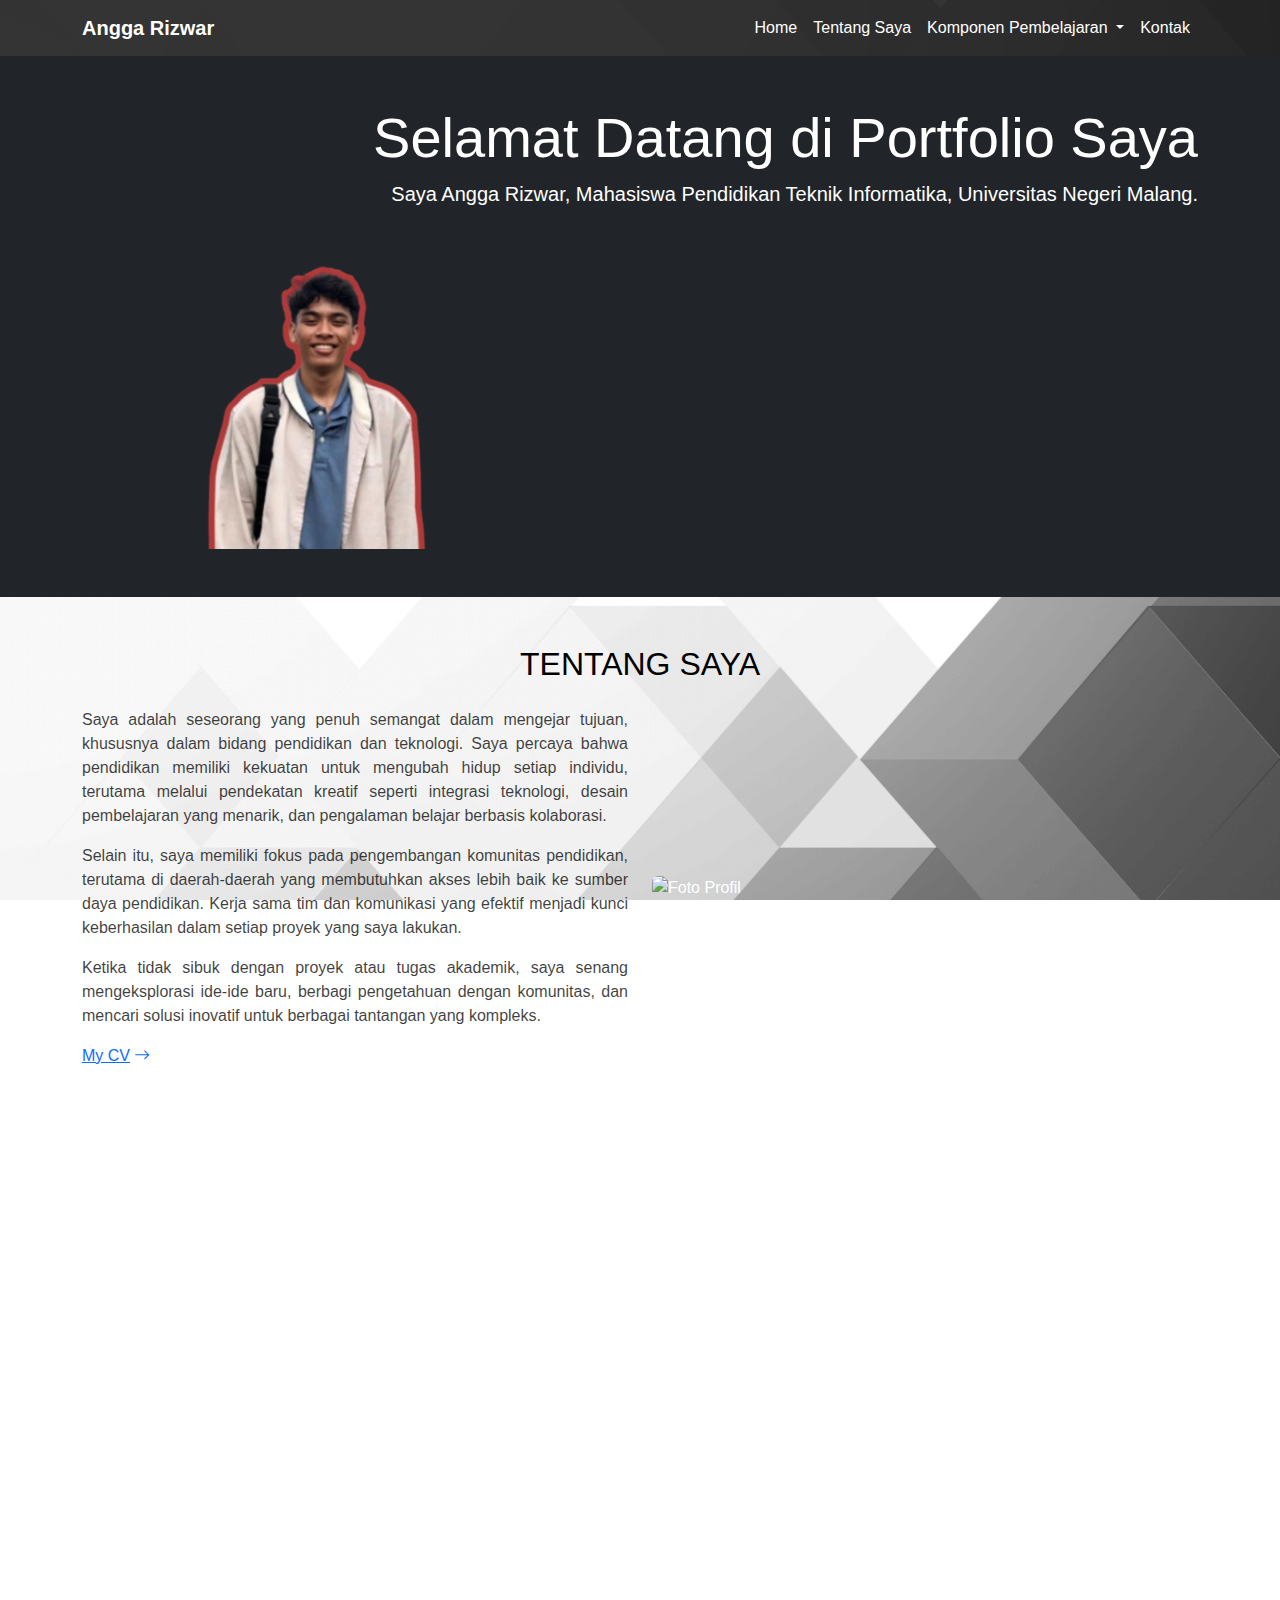
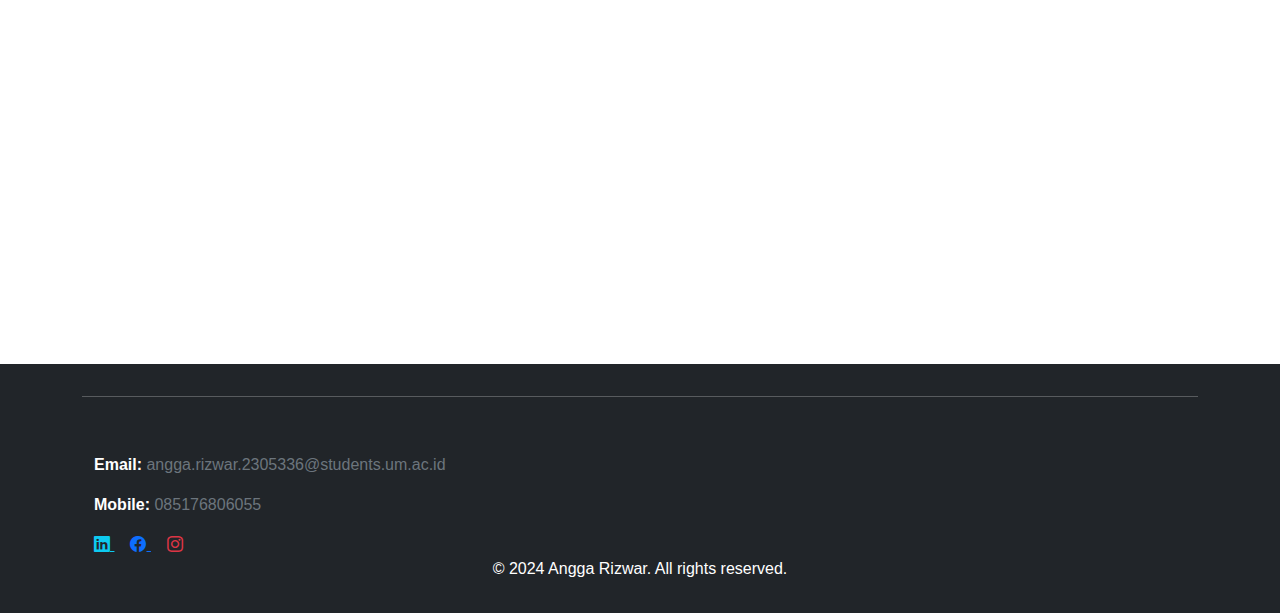
==== index.html @ 093e8f8d "first commit" ====
<!DOCTYPE html>
<html lang="id">
<head>
    <meta charset="UTF-8" />
    <meta name="viewport" content="width=device-width, initial-scale=1.0" />
    <title>Portfolio Angga Rizwar</title>
    <!-- Bootstrap CSS -->
    <link href="https://cdn.jsdelivr.net/npm/bootstrap@5.3.0-alpha3/dist/css/bootstrap.min.css" rel="stylesheet" />
    <link href="https://cdn.jsdelivr.net/npm/bootstrap-icons/font/bootstrap-icons.css" rel="stylesheet">
    <style>
        body {
            font-family: Arial, sans-serif;
            background-image: url('asset/background.png'); /* Ganti dengan URL gambar latar belakang yang diinginkan */
            background-size: cover;
            background-attachment: fixed;
            color: #ffffff;
            scroll-behavior: smooth; /* Animasi geser */
        }
        .header-section {
            background-color: #1e1e1e; /* Tidak transparan */
            text-align: center;
            padding: 20px 0;
            border-radius: 0; /* Tidak rounded */
        }
        .navbar {
            background-color: rgba(30, 30, 30, 0.9);
        }
        .navbar-brand {
            font-weight: bold;
        }
        .navbar-nav .nav-link {
            color: #ffffff;
        }
        .navbar-nav .nav-link:hover {
            color: #d9534f; /* Warna saat hover */
        }
        .tool-card {
            border: 1px solid #444;
            border-radius: 8px;
            text-align: center;
            padding: 20px;
            background-color: #1e1e1e; /* Tidak transparan */
            transition: transform 0.3s, box-shadow 0.3s;
        }
        .tool-card:hover {
            transform: translateY(-10px);
            box-shadow: 0px 4px 10px rgba(255, 255, 255, 0.2);
        }
        .btn-pdf {
            background-color: #d9534f;
            color: white;
            text-decoration: none;
            padding: 10px 20px;
            border-radius: 5px;
            font-weight: bold;
        }
        .btn-pdf:hover {
            background-color: #c9302c;
        }
        /* Dropdown Styles */
        .dropdown:hover .dropdown-menu {
            display: block;
        }
        .dropdown-menu {
            display: none;
            background-color: rgba(255, 255, 255, 0.9);
        }
        .dropdown-item:hover {
            background-color: #d9534f; /* Warna saat hover pada dropdown */
            color: #ffffff;
        }
        .p {
            text-align: justify;
        }
        /* Efek Transisi */
        .fade-in {
            opacity: 0;
            transform: translateY(30px); /* Naik lebih tinggi */
            transition: opacity 0.5s ease, transform 0.5s ease;
        }
        .fade-in.show {
            opacity: 1;
            transform: translateY(0);
        }
    </style>
</head>
<body>
    <!-- Navbar -->
    <nav class="navbar navbar-expand-lg navbar-dark">
        <div class="container">
            <a class="navbar-brand" href="#">Angga Rizwar</a>
            <button class="navbar-toggler" type="button" data-bs-toggle="collapse" data-bs-target="#navbarNav" aria-controls="navbarNav" aria-expanded="false" aria-label="Toggle navigation">
                <span class="navbar-toggler-icon"></span>
            </button>
            <div class="collapse navbar-collapse" id="navbarNav">
                <ul class="navbar-nav ms-auto">
                    <li class="nav-item"><a class="nav-link active" href="#landing">Home</a></li>
                    <li class="nav-item"><a class="nav-link" href="#about">Tentang Saya</a></li>
                    <li class="nav-item dropdown">
                        <a class="nav-link dropdown-toggle" href="#" id="navbarDropdown" role="button" data-bs-toggle="dropdown" aria-expanded="false">
                            Komponen Pembelajaran
                        </a>
                        <ul class="dropdown-menu" aria-labelledby="navbarDropdown">
                            <li><a class="dropdown-item" href="#learning-components">TPACK Framework</a></li>
                            <li><a class="dropdown-item" href="#kompetensi-teknologi">Kompetensi Teknologi</a></li>
                            <li><a class="dropdown-item" href="#desain-pembelajaran">Desain Pembelajaran</a></li>
                        </ul>
                    </li>
                    <li class="nav-item"><a class="nav-link" href="#contact">Kontak</a></li>
                </ul>
            </div>
        </div>
    </nav>

    <!-- Landing Page -->
    <section id="landing" class="bg-dark py-5 fade-in">
        <div class="container">
            <h1 class="display-4 text-end">Selamat Datang di Portfolio Saya</h1>
            <p class="lead text-end">Saya Angga Rizwar, Mahasiswa Pendidikan Teknik Informatika, Universitas Negeri Malang.</p>
            <img src="asset/utama.png" alt="Gambar Ilustrasi" class="img-fluid rounded mt-4" style="width: 500px; height: 300px; object-fit: cover;"/>
        </div>
    </section>

    <!-- Tentang Saya -->
    <section id="about" class="py-5 fade-in">
        <div class="container">
            <h2 class="text-center mb-4 text-black">TENTANG SAYA</h2>
            <div class="row align-items-center">
                <div class="col-md-6 text-black text-opacity-75 p">
                    <p>
                        Saya adalah seseorang yang penuh semangat dalam mengejar tujuan,
                        khususnya dalam bidang pendidikan dan teknologi. Saya percaya
                        bahwa pendidikan memiliki kekuatan untuk mengubah hidup setiap
                        individu, terutama melalui pendekatan kreatif seperti integrasi
                        teknologi, desain pembelajaran yang menarik, dan pengalaman
                        belajar berbasis kolaborasi.
                    </p>
                    <p>
                        Selain itu, saya memiliki fokus pada pengembangan komunitas
                        pendidikan, terutama di daerah-daerah yang membutuhkan akses lebih
                        baik ke sumber daya pendidikan. Kerja sama tim dan komunikasi yang
                        efektif menjadi kunci keberhasilan dalam setiap proyek yang saya
                        lakukan.
                    </p>
                    <p>
                        Ketika tidak sibuk dengan proyek atau tugas akademik, saya senang
                        mengeksplorasi ide-ide baru, berbagi pengetahuan dengan komunitas,
                        dan mencari solusi inovatif untuk berbagai tantangan yang
                        kompleks.
                    </p>
                    <a href="asset/CV saya.pdf" class="mt-3">My CV</a>
                    <a href="asset/CV saya.pdf" class="bi bi-arrow-right"></a>
                </div>
                <div class="col-md-6">
                    <img src="https://via.placeholder.com/500x300" alt="Foto Profil" class="img-fluid rounded" />
                </div>
            </div>
        </div>
    </section>

    <!-- Komponen Pembelajaran -->
    <section id="learning-components" class="bg-dark py-5 fade-in">
        <div class="container my-5">
            <div class="row shadow-lg rounded overflow-hidden">
                <div class="col-md-6 p-0">
                    <img src="https://educationaltechnology.net/wp-content/uploads/2018/05/tpack-model-297x300.jpg" alt="TPACK Framework" class="img-fluid" style="width: 500px; height: 400px; object-fit: cover;"/>
                </div>
                <div class="col-md-6 p-4 p">
                    <h2 class="text-uppercase text-danger">TPACK Framework</h2>
                    <p>
                      <strong>Topik:</strong> Technological Pedagogical Content
                      Knowledge
                    </p>
                    <p>
                      Kerangka TPACK (Technological Pedagogical Content Knowledge)
                      merupakan pendekatan yang mengintegrasikan teknologi, pedagogi,
                      dan pengetahuan konten secara efektif. Framework ini membantu guru
                      untuk mendesain pembelajaran yang relevan dengan kebutuhan siswa
                      saat ini.
                    </p>
                    <p>
                      Dengan menggabungkan tiga elemen ini, TPACK memberikan panduan
                      untuk menciptakan pengalaman belajar yang lebih bermakna dan
                      berfokus pada siswa.
                    </p>                    
                    <a href="shortpaper.pdf" download class="btn btn-primary mt-3">Unduh Short Paper</a>
                </div>
            </div>
        </div>
    </section>

    <!-- Kompetensi Teknologi -->
    <section id ="kompetensi-teknologi" class="fade-in">
        <div class="header-section">
            <h1>Kompetensi Teknologi</h1>
        </div>
        <div class="container my-4">
            <div class="row mb-4">
                <div class="col-md-5 d-flex justify-content-center">
                    <iframe class="border border-danger" src="asset/chatterpix.mp4" height="300" allowfullscreen autoplay muted></iframe>
                </div>
                <div class="col-md-6 d-flex text-black align-items-center p">
                    <p>
                      <strong>ChatterPix:</strong> ChatterPix adalah aplikasi kreatif yang memungkinkan 
                      pengguna untuk menghidupkan gambar dengan menambahkan suara. Aplikasi ini cocok 
                      untuk pembelajaran interaktif, mendukung kreativitas siswa, dan membuat penyampaian 
                      informasi lebih menyenangkan.
                    </p>
                </div>
            </div>

            <div class="row text-center">
                <div class="col-md-4 mb-4">
                    <div class="tool-card">
                        <img src="https://i.pcmag.com/imagery/reviews/00NgiYhM8PUthyqlLKWLSp8-1.fit_scale.size_760x427.v1615317883.png" class="img-fluid img-thumbnail" alt="Kahoot Logo" style="width: 100px; height: 100px; object-fit: cover;"/>
                        <h5 class="mt-3">Kahoot</h5>
                        <p>Kahoot ini berisi tes untuk mata pelajaran Matematika, topik bilangan cacah untuk kelas 6 SD.</p>
                        <a href="https://create.kahoot.it/share/teknologi-informasi-dan-komunikasi-kelas-11/00c3e44e-b6e4-4a46-ba9f-9b82a860ca22 ">selengkapnya</a>
                    </div>
                </div>
                <div class="col-md-4 mb-4">
                    <div class="tool-card">
                        <img src="https://encrypted-tbn0.gstatic.com/images?q=tbn:ANd9GcSirDOGDQ62GTEJx_41z0l8pYsdHLWhvkwp2g&s" class="img-fluid img-thumbnail" alt="Pinterest Logo" style="width: 100px; height: 100px; object-fit: cover;"/>
                        <h5 class="mt-3">Pinterest</h5>
                        <p>Pinterest digunakan sebagai papan visual untuk berbagi inspirasi pembelajaran interaktif.</p>
                        <a href="https://pin.it/1mNeNDTrN ">selengkapnya</a>
                    </div>
                </div>
                <div class="col-md-4 mb-4">
                    <div class="tool-card">
                        <img src="https://encrypted-tbn0.gstatic.com/images?q=tbn:ANd9GcRVFvujy8tx4bbeteCBSdfj-ewq88vroqOLFlzbbw5XvMoqIngUSmiQY9FRgBduHIQCAkA&usqp=CAU" class="img-fluid img-thumbnail" alt="ChatterPix Logo" style="width: 100px; height: 100px; object-fit: cover;"/>
                        <h5 class="mt-3">ChatterPix</h5>
                        <p>ChatterPix memungkinkan siswa membuat animasi sederhana untuk presentasi kreatif.</p>
                        <a href="https://youtube.com/shorts/VEAHS6XKCWQ?feature=share ">selengkapnya</a>
                    </div>
                </div>
            </div>
        </div>
    </section>

    <!-- Desain Pembelajaran -->
    <section id="desain-pembelajaran" class="bg-light-subtle fade-in">
        <div class="header-section">
            <h1>DESAIN PEMBELAJARAN</h1>
        </div>
        <div class="container py-4 text-black">
            <div class="row">
                <div class="col-md-6">
                    <img src="https://via.placeholder.com/500x500" alt="9 Events of Instruction" class="img-fluid" />
                </div>
                <div class="col-md-6 p">
                    <p class="justify-content-center">
                      Lesson plan ini dirancang untuk mata pelajaran Teknologi Informasi dan 
                      Komunikasi (TIK) pada jenjang SMA kelas X. Tujuan pembelajaran meliputi 
                      pengenalan fungsi dan manfaat informatika, sejarah perkembangan teknologi 
                      informasi, konsep kewargaan digital, serta penerapan etika dan tanggung 
                      jawab sebagai warga digital. Struktur pembelajaran mencakup berbagai 
                      tahapan, seperti pembukaan dengan video pemantik, diskusi konsep dasar, 
                      praktik langsung menggunakan perangkat teknologi, hingga evaluasi individu.
                      Metode pengajaran yang digunakan melibatkan media interaktif, modul 
                      pembelajaran, dan tugas praktik untuk mendukung keterampilan siswa dalam 
                      memahami dan menerapkan teknologi informasi.
                    </p>
                    <br>
                    <p>
                      Lesson plan ini menerapkan pendekatan pembelajaran berbasis aktivitas 
                      yang interaktif dan berpusat pada siswa. Dengan memadukan metode diskusi, 
                      praktik langsung, dan media interaktif, rencana ini bertujuan untuk
                      meningkatkan pemahaman siswa tentang konsep-konsep dasar informatika dan 
                      teknologi informasi. Pendekatan ini juga menekankan pada pengembangan 
                      keterampilan berpikir kritis, kolaborasi, dan tanggung jawab digital siswa.
                    </p>
                    <div class="d-flex justify-content-end ">
                      <a href="asset/Lesson Plan_Angga Rizwar_230533606165.pdf" class="btn-pdf" download>Unduh Lesson Plan</a>
                    </div>
                </div>
            </div>
        </div>
    </section>

    <!-- Kontak -->
    <section id="contact" class="py-5 fade-in">
      <div class="container col-md-6 p-4 rounded-4 justify-content-center bg-dark">
        <h2 class="text-center mb-4">Kontak Saya</h2>
        <form onsubmit="event.preventDefault(); sendToWhatsApp();">
            <div class="mb-3">
                <label for="firstName" class="form-label">Nama Anda</label>
                <input type="text" class="form-control" id="firstName" placeholder="Masukkan nama Anda" required />
            </div>
            <div class="mb-3">
                <label for="message" class="form-label">Pesan</label>
                <textarea class="form-control" id="message" rows="4" placeholder="Tulis pesan Anda di sini..." required></textarea>
            </div>
            <button type="submit" class="btn btn-primary w-100">Kirim Pesan</button>
        </form>
    </div>
    </section>

    <!-- Footer -->
    <footer class="bg-dark text-white py-3">
        <div class="container text-center">
          <hr>
          <div class="container justify-content-center">
            <div class="col-md-4 mt-4 mt-md-0 d-flex flex-column text-start">
                <p class="text-muted">Mahasiswa Universitas Negeri Malang</p>
                <p><strong>Email:</strong> <a href="mailto:angga.rizwar.2305336@students.um.ac.id" class="link-secondary link-underline link-underline-opacity-0">
                  angga.rizwar.2305336@students.um.ac.id
                </a></p>
                <p><strong>Mobile:</strong> <a href="tel:085176806055" class="link-secondary link-underline link-underline-opacity-0">
                  085176806055
                </a></p>
                <div>
                    <a href="#" class="text-info me-3" title="LinkedIn">
                        <i class="bi bi-linkedin"></i>
                    </a>
                    <a href="#" class="text-primary me-3" title="Facebook">
                        <i class="bi bi-facebook"></i>
                    </a>
                    <a href="#" class="text-danger" title="Instagram">
                        <i class="bi bi-instagram"></i>
                    </a>
                </div>
            </div>
        </div>
            <p>&copy; 2024 Angga Rizwar. All rights reserved.</p>
        </div>
    </footer>

    <script>
        function sendToWhatsApp() {
            const firstName = document.getElementById("firstName").value;
            const message = document.getElementById("message").value;
            const phoneNumber = "6285176806055"; // Ganti dengan nomor WhatsApp Anda
            const url = `https://wa.me/${phoneNumber}?text=Halo,%20saya%20${firstName}.%20Pesan:%20${encodeURIComponent(message)}`;
            window.open(url, "_blank");
        }

        // Menambahkan efek transisi saat konten muncul
        const sections = document.querySelectorAll('section.fade-in');
        const options = {
            root: null,
            threshold: 0.1,
            rootMargin: "0px"
        };

        const observer = new IntersectionObserver((entries, observer) => {
            entries.forEach(entry => {
                if (entry.isIntersecting) {
                    entry.target.classList.add('show');
                    observer.unobserve(entry.target);
                }
            });
        }, options);

        sections.forEach(section => {
            observer.observe(section);
        });

        // Menambahkan efek scroll halus
        const navLinks = document.querySelectorAll('.navbar-nav .nav-link');
        navLinks.forEach(link => {
            link.addEventListener('click', function(e) {
                e.preventDefault();
                const targetId = this.getAttribute('href');
                const targetSection = document.querySelector(targetId);
                targetSection.scrollIntoView({ behavior: 'smooth' });
            });
        });
    </script>

    <!-- Bootstrap JS -->
    <script src="https://cdn.jsdelivr.net/npm/bootstrap@5.3.0-alpha3/dist/js/bootstrap.bundle.min.js"></script>
</body>
</html>
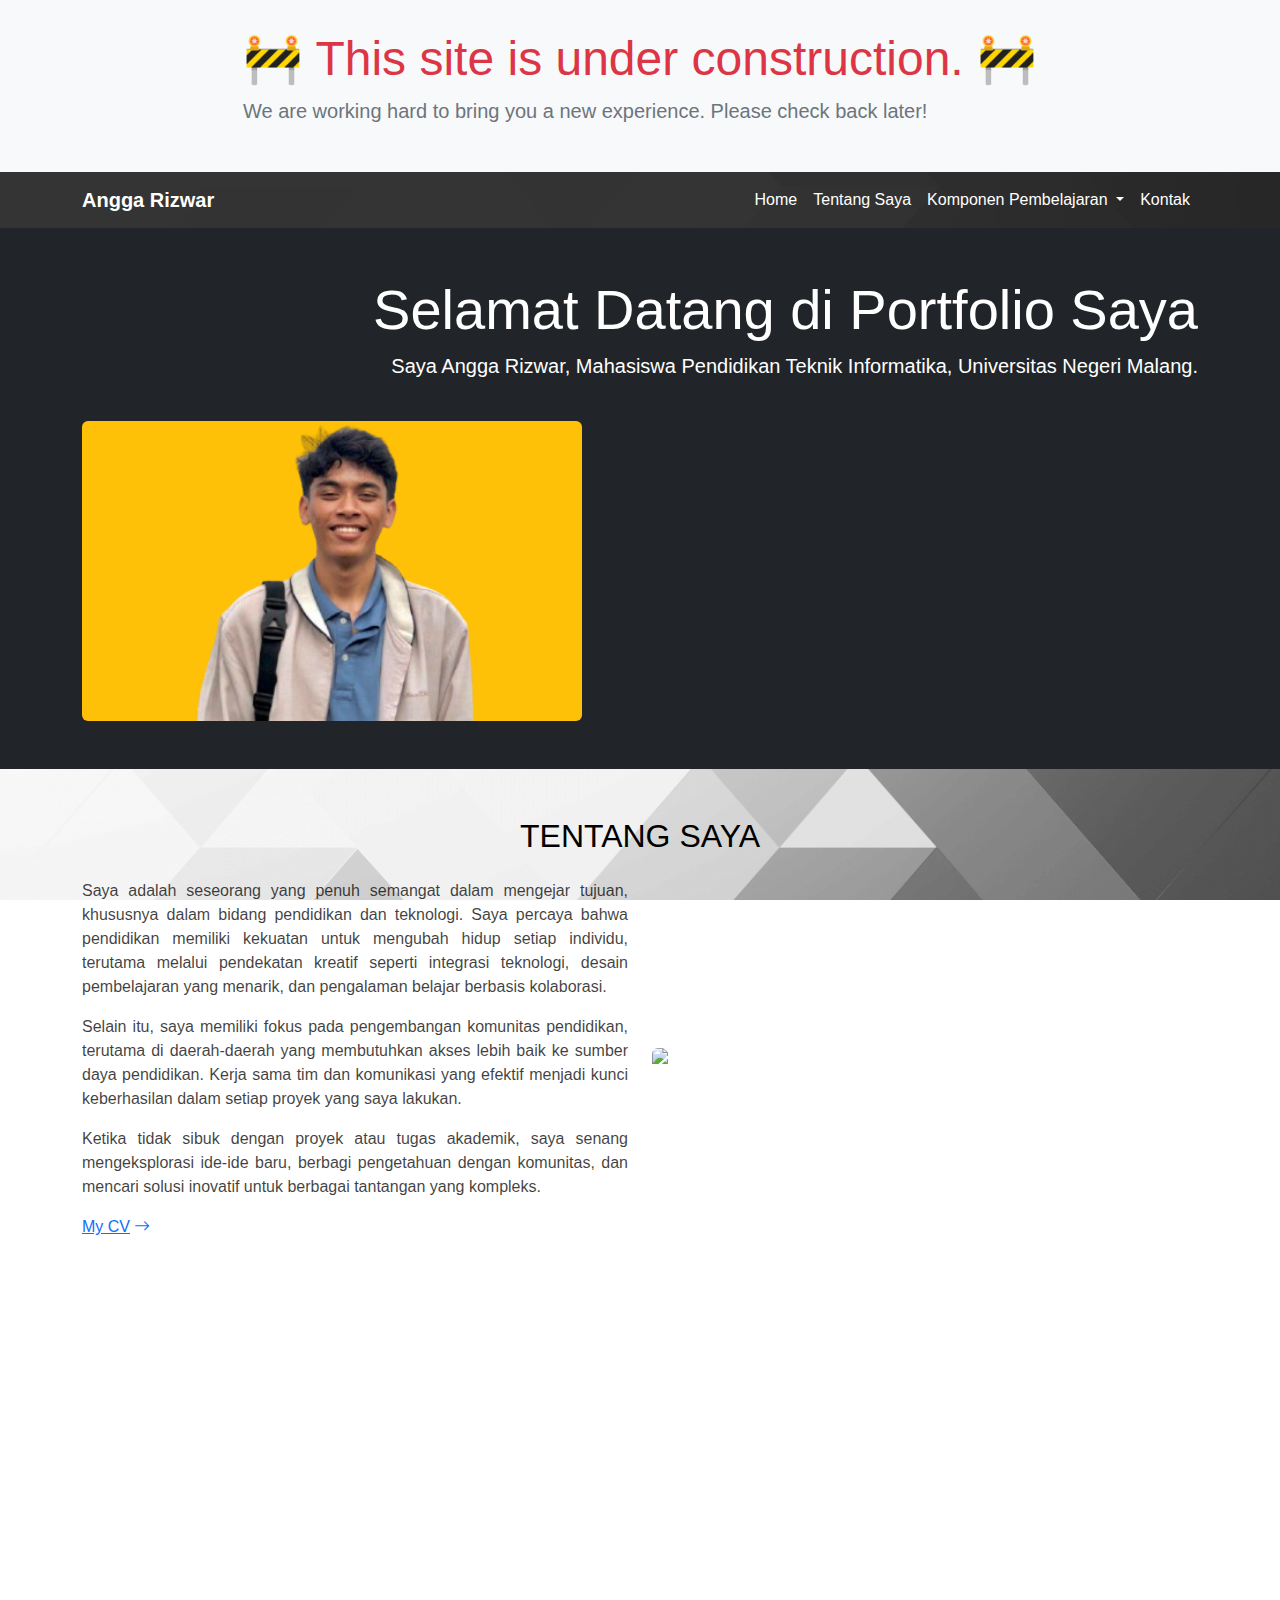
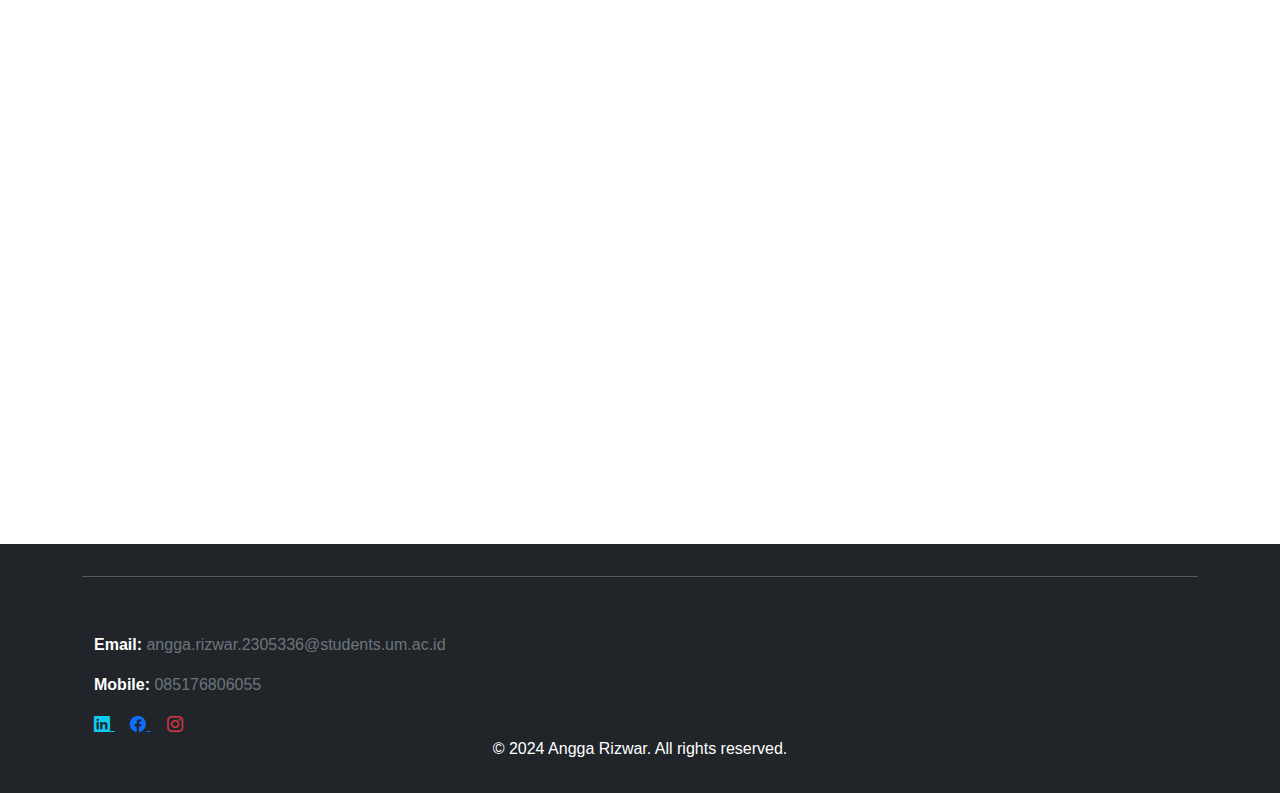
==== commit bcbb1b05: "masih proses" ====
--- a/index.html
+++ b/index.html
@@ -32,7 +32,7 @@
             color: #ffffff;
         }
         .navbar-nav .nav-link:hover {
-            color: #d9534f; /* Warna saat hover */
+            color: tan; /* Warna saat hover */
         }
         .tool-card {
             border: 1px solid #444;
@@ -47,7 +47,7 @@
             box-shadow: 0px 4px 10px rgba(255, 255, 255, 0.2);
         }
         .btn-pdf {
-            background-color: #d9534f;
+            background-color: tan;
             color: white;
             text-decoration: none;
             padding: 10px 20px;
@@ -55,7 +55,7 @@
             font-weight: bold;
         }
         .btn-pdf:hover {
-            background-color: #c9302c;
+            background-color: wheat;
         }
         /* Dropdown Styles */
         .dropdown:hover .dropdown-menu {
@@ -66,7 +66,7 @@
             background-color: rgba(255, 255, 255, 0.9);
         }
         .dropdown-item:hover {
-            background-color: #d9534f; /* Warna saat hover pada dropdown */
+            background-color: wheat; /* Warna saat hover pada dropdown */
             color: #ffffff;
         }
         .p {
@@ -82,9 +82,26 @@
             opacity: 1;
             transform: translateY(0);
         }
+        .construction-message {
+            padding: 30px;
+        }
+        .construction-message h1 {
+            font-size: 3rem;
+            color: #dc3545; /* Warna merah */
+        }
+        .construction-message p {
+            font-size: 1.25rem;
+            color: #6c757d; /* Warna abu-abu */
+        }
     </style>
 </head>
 <body>
+    <section class="d-flex justify-content-center align-items-center bg-light">
+        <div class="construction-message">
+            <h1>🚧 This site is under construction. 🚧</h1>
+            <p>We are working hard to bring you a new experience. Please check back later!</p>
+        </div>
+    </section>
     <!-- Navbar -->
     <nav class="navbar navbar-expand-lg navbar-dark">
         <div class="container">
@@ -117,7 +134,7 @@
         <div class="container">
             <h1 class="display-4 text-end">Selamat Datang di Portfolio Saya</h1>
             <p class="lead text-end">Saya Angga Rizwar, Mahasiswa Pendidikan Teknik Informatika, Universitas Negeri Malang.</p>
-            <img src="asset/utama.png" alt="Gambar Ilustrasi" class="img-fluid rounded mt-4" style="width: 500px; height: 300px; object-fit: cover;"/>
+            <img src="asset/edit-removebg-preview (3).png" alt="Gambar Ilustrasi" class="img-fluid rounded mt-4" style="width: 500px; height: 300px; object-fit: cover;"/>
         </div>
     </section>
 
@@ -183,7 +200,7 @@
                       untuk menciptakan pengalaman belajar yang lebih bermakna dan
                       berfokus pada siswa.
                     </p>                    
-                    <a href="shortpaper.pdf" download class="btn btn-primary mt-3">Unduh Short Paper</a>
+                    <a href="shortpaper.pdf" download class="btn btn-pdf mt-3">Unduh Short Paper</a>
                 </div>
             </div>
         </div>
@@ -197,7 +214,7 @@
         <div class="container my-4">
             <div class="row mb-4">
                 <div class="col-md-5 d-flex justify-content-center">
-                    <iframe class="border border-danger" src="asset/chatterpix.mp4" height="300" allowfullscreen autoplay muted></iframe>
+                    <video class="border border-danger" src="asset/chatterpix.mp4" height="300" allowfullscreen autoplay muted></video>
                 </div>
                 <div class="col-md-6 d-flex text-black align-items-center p">
                     <p>
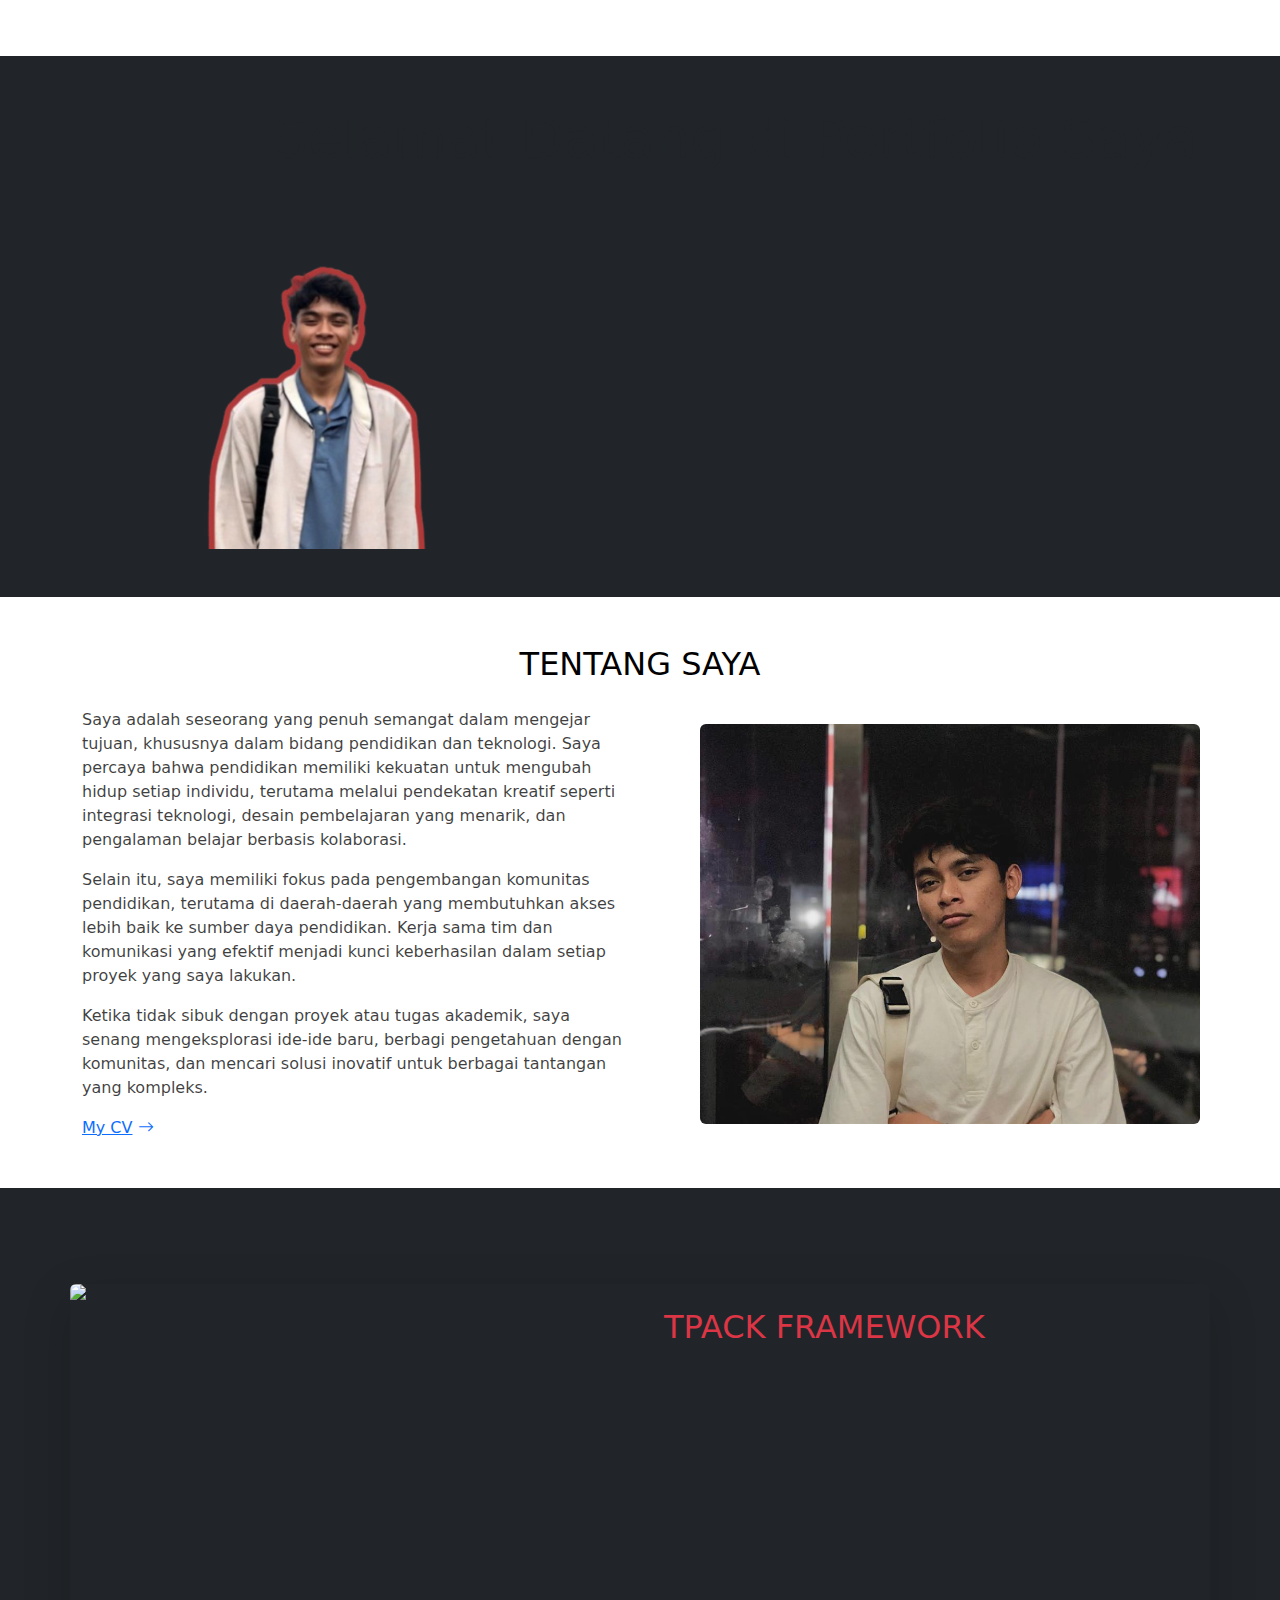
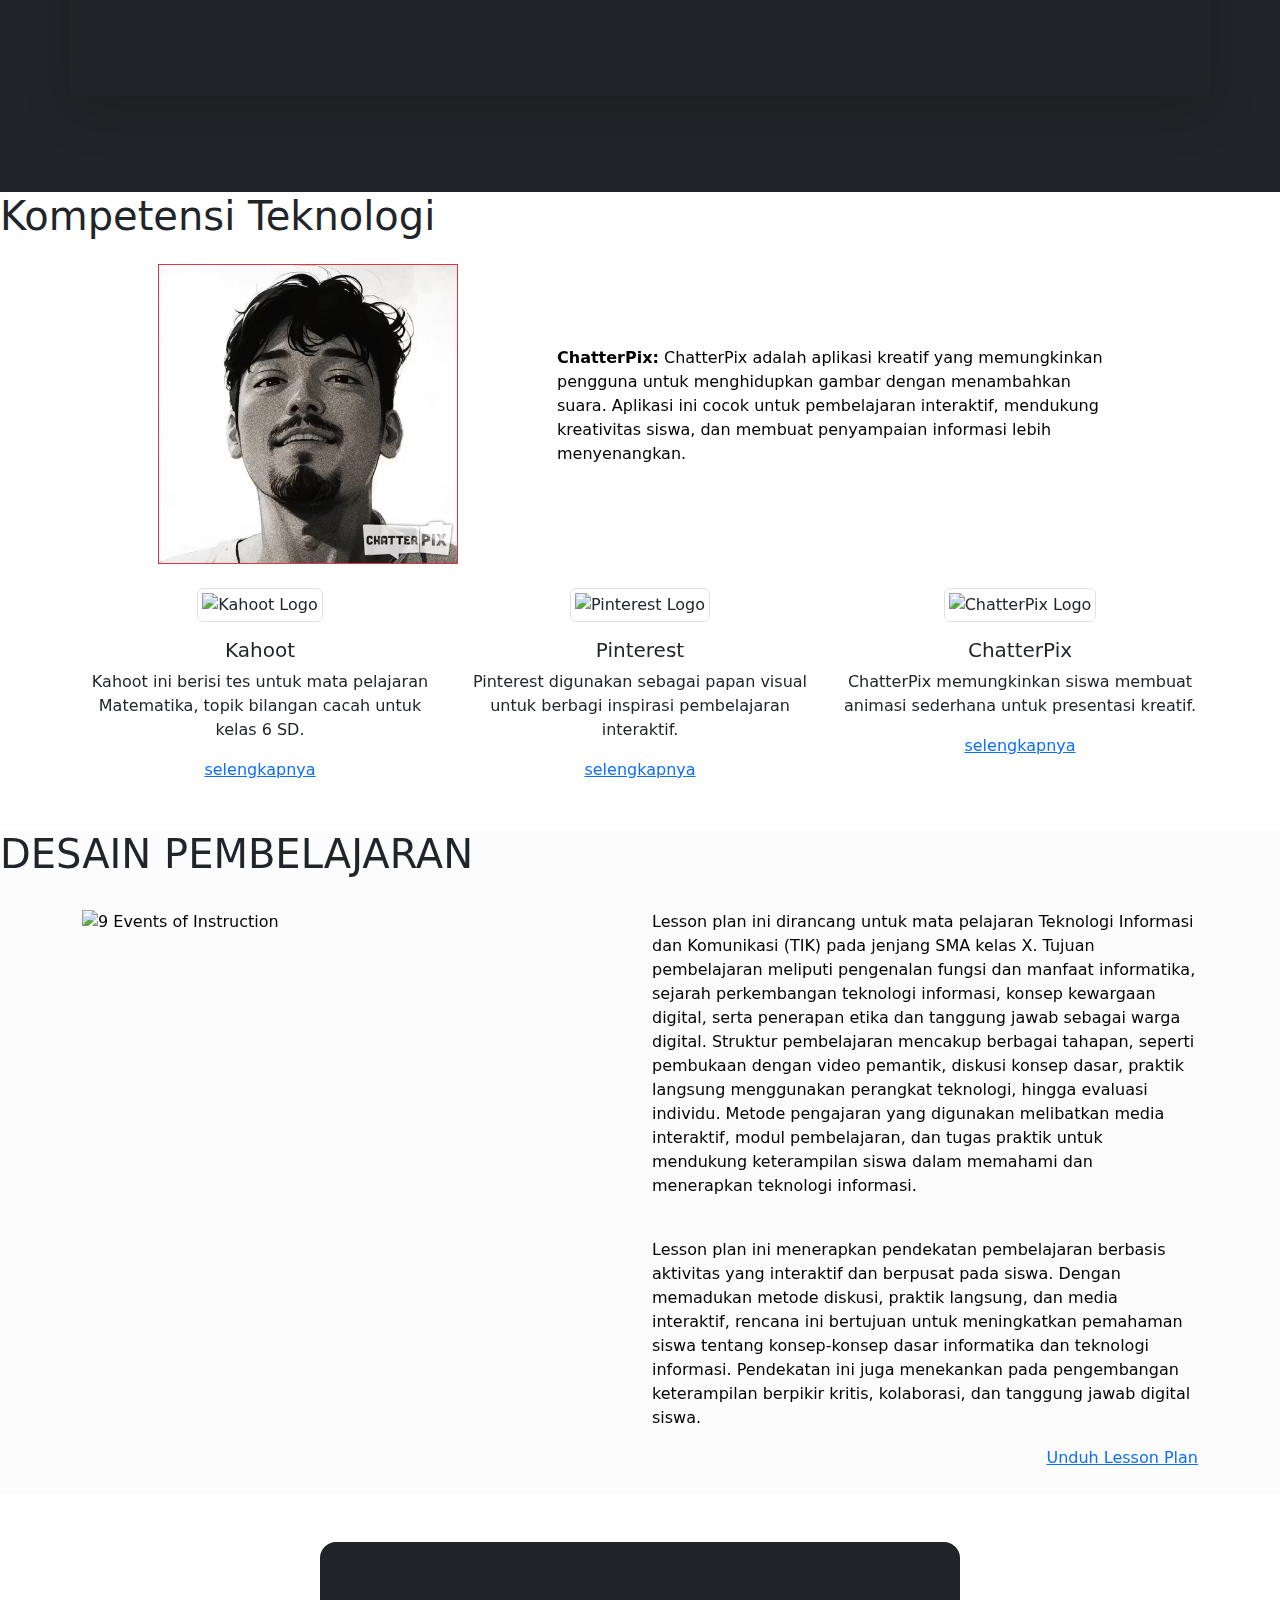
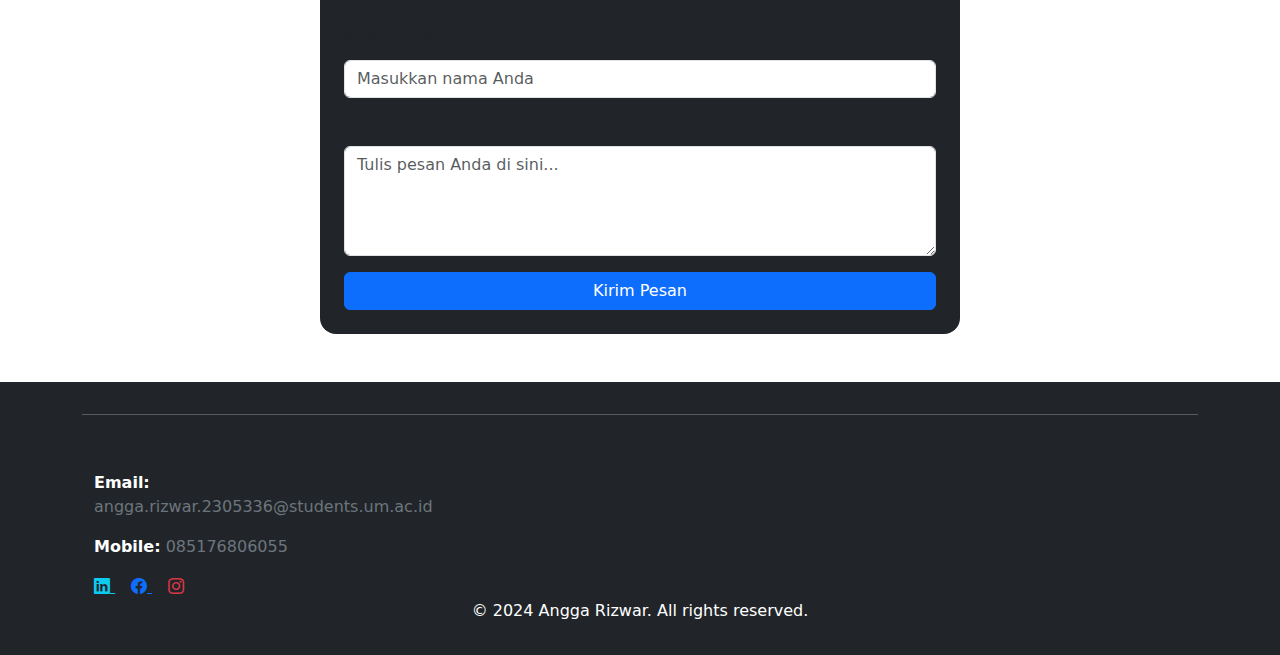
==== commit 068fceeb: "Selamat datang" ====
--- a/index.html
+++ b/index.html
@@ -7,101 +7,14 @@
     <!-- Bootstrap CSS -->
     <link href="https://cdn.jsdelivr.net/npm/bootstrap@5.3.0-alpha3/dist/css/bootstrap.min.css" rel="stylesheet" />
     <link href="https://cdn.jsdelivr.net/npm/bootstrap-icons/font/bootstrap-icons.css" rel="stylesheet">
-    <style>
-        body {
-            font-family: Arial, sans-serif;
-            background-image: url('asset/background.png'); /* Ganti dengan URL gambar latar belakang yang diinginkan */
-            background-size: cover;
-            background-attachment: fixed;
-            color: #ffffff;
-            scroll-behavior: smooth; /* Animasi geser */
-        }
-        .header-section {
-            background-color: #1e1e1e; /* Tidak transparan */
-            text-align: center;
-            padding: 20px 0;
-            border-radius: 0; /* Tidak rounded */
-        }
-        .navbar {
-            background-color: rgba(30, 30, 30, 0.9);
-        }
-        .navbar-brand {
-            font-weight: bold;
-        }
-        .navbar-nav .nav-link {
-            color: #ffffff;
-        }
-        .navbar-nav .nav-link:hover {
-            color: tan; /* Warna saat hover */
-        }
-        .tool-card {
-            border: 1px solid #444;
-            border-radius: 8px;
-            text-align: center;
-            padding: 20px;
-            background-color: #1e1e1e; /* Tidak transparan */
-            transition: transform 0.3s, box-shadow 0.3s;
-        }
-        .tool-card:hover {
-            transform: translateY(-10px);
-            box-shadow: 0px 4px 10px rgba(255, 255, 255, 0.2);
-        }
-        .btn-pdf {
-            background-color: tan;
-            color: white;
-            text-decoration: none;
-            padding: 10px 20px;
-            border-radius: 5px;
-            font-weight: bold;
-        }
-        .btn-pdf:hover {
-            background-color: wheat;
-        }
-        /* Dropdown Styles */
-        .dropdown:hover .dropdown-menu {
-            display: block;
-        }
-        .dropdown-menu {
-            display: none;
-            background-color: rgba(255, 255, 255, 0.9);
-        }
-        .dropdown-item:hover {
-            background-color: wheat; /* Warna saat hover pada dropdown */
-            color: #ffffff;
-        }
-        .p {
-            text-align: justify;
-        }
-        /* Efek Transisi */
-        .fade-in {
-            opacity: 0;
-            transform: translateY(30px); /* Naik lebih tinggi */
-            transition: opacity 0.5s ease, transform 0.5s ease;
-        }
-        .fade-in.show {
-            opacity: 1;
-            transform: translateY(0);
-        }
-        .construction-message {
-            padding: 30px;
-        }
-        .construction-message h1 {
-            font-size: 3rem;
-            color: #dc3545; /* Warna merah */
-        }
-        .construction-message p {
-            font-size: 1.25rem;
-            color: #6c757d; /* Warna abu-abu */
-        }
-    </style>
 </head>
 <body>
-    <section class="d-flex justify-content-center align-items-center bg-light">
+    <!-- <section class="d-flex justify-content-center align-items-center bg-light">
         <div class="construction-message">
             <h1>🚧 This site is under construction. 🚧</h1>
             <p>We are working hard to bring you a new experience. Please check back later!</p>
         </div>
-    </section>
+    </section> -->
     <!-- Navbar -->
     <nav class="navbar navbar-expand-lg navbar-dark">
         <div class="container">
@@ -134,7 +47,7 @@
         <div class="container">
             <h1 class="display-4 text-end">Selamat Datang di Portfolio Saya</h1>
             <p class="lead text-end">Saya Angga Rizwar, Mahasiswa Pendidikan Teknik Informatika, Universitas Negeri Malang.</p>
-            <img src="asset/edit-removebg-preview (3).png" alt="Gambar Ilustrasi" class="img-fluid rounded mt-4" style="width: 500px; height: 300px; object-fit: cover;"/>
+            <img src="asset/utama.png" alt="Gambar Ilustrasi" class="img-fluid rounded mt-4" style="width: 500px; height: 300px; object-fit: cover;"/>
         </div>
     </section>
 
@@ -169,7 +82,7 @@
                     <a href="asset/CV saya.pdf" class="bi bi-arrow-right"></a>
                 </div>
                 <div class="col-md-6">
-                    <img src="https://via.placeholder.com/500x300" alt="Foto Profil" class="img-fluid rounded" />
+                    <img src="asset/Saya.jpg" alt="Foto Profil" class="img-fluid rounded mx-5" style="width: 500px; height: 400px; object-fit: cover;" />
                 </div>
             </div>
         </div>
@@ -183,7 +96,7 @@
                     <img src="https://educationaltechnology.net/wp-content/uploads/2018/05/tpack-model-297x300.jpg" alt="TPACK Framework" class="img-fluid" style="width: 500px; height: 400px; object-fit: cover;"/>
                 </div>
                 <div class="col-md-6 p-4 p">
-                    <h2 class="text-uppercase text-danger">TPACK Framework</h2>
+                    <h2 class="text-uppercase text-danger ">TPACK Framework</h2>
                     <p>
                       <strong>Topik:</strong> Technological Pedagogical Content
                       Knowledge
@@ -263,7 +176,7 @@
         <div class="container py-4 text-black">
             <div class="row">
                 <div class="col-md-6">
-                    <img src="https://via.placeholder.com/500x500" alt="9 Events of Instruction" class="img-fluid" />
+                    <img src="https://ebooks.gramedia.com/ebook-covers/76774/image_highres/BLK_DP2022328637.jpg" alt="9 Events of Instruction" class="d-flex img-fluid" style="width: 500px; height: 500px; object-fit: cover;"/>
                 </div>
                 <div class="col-md-6 p">
                     <p class="justify-content-center">
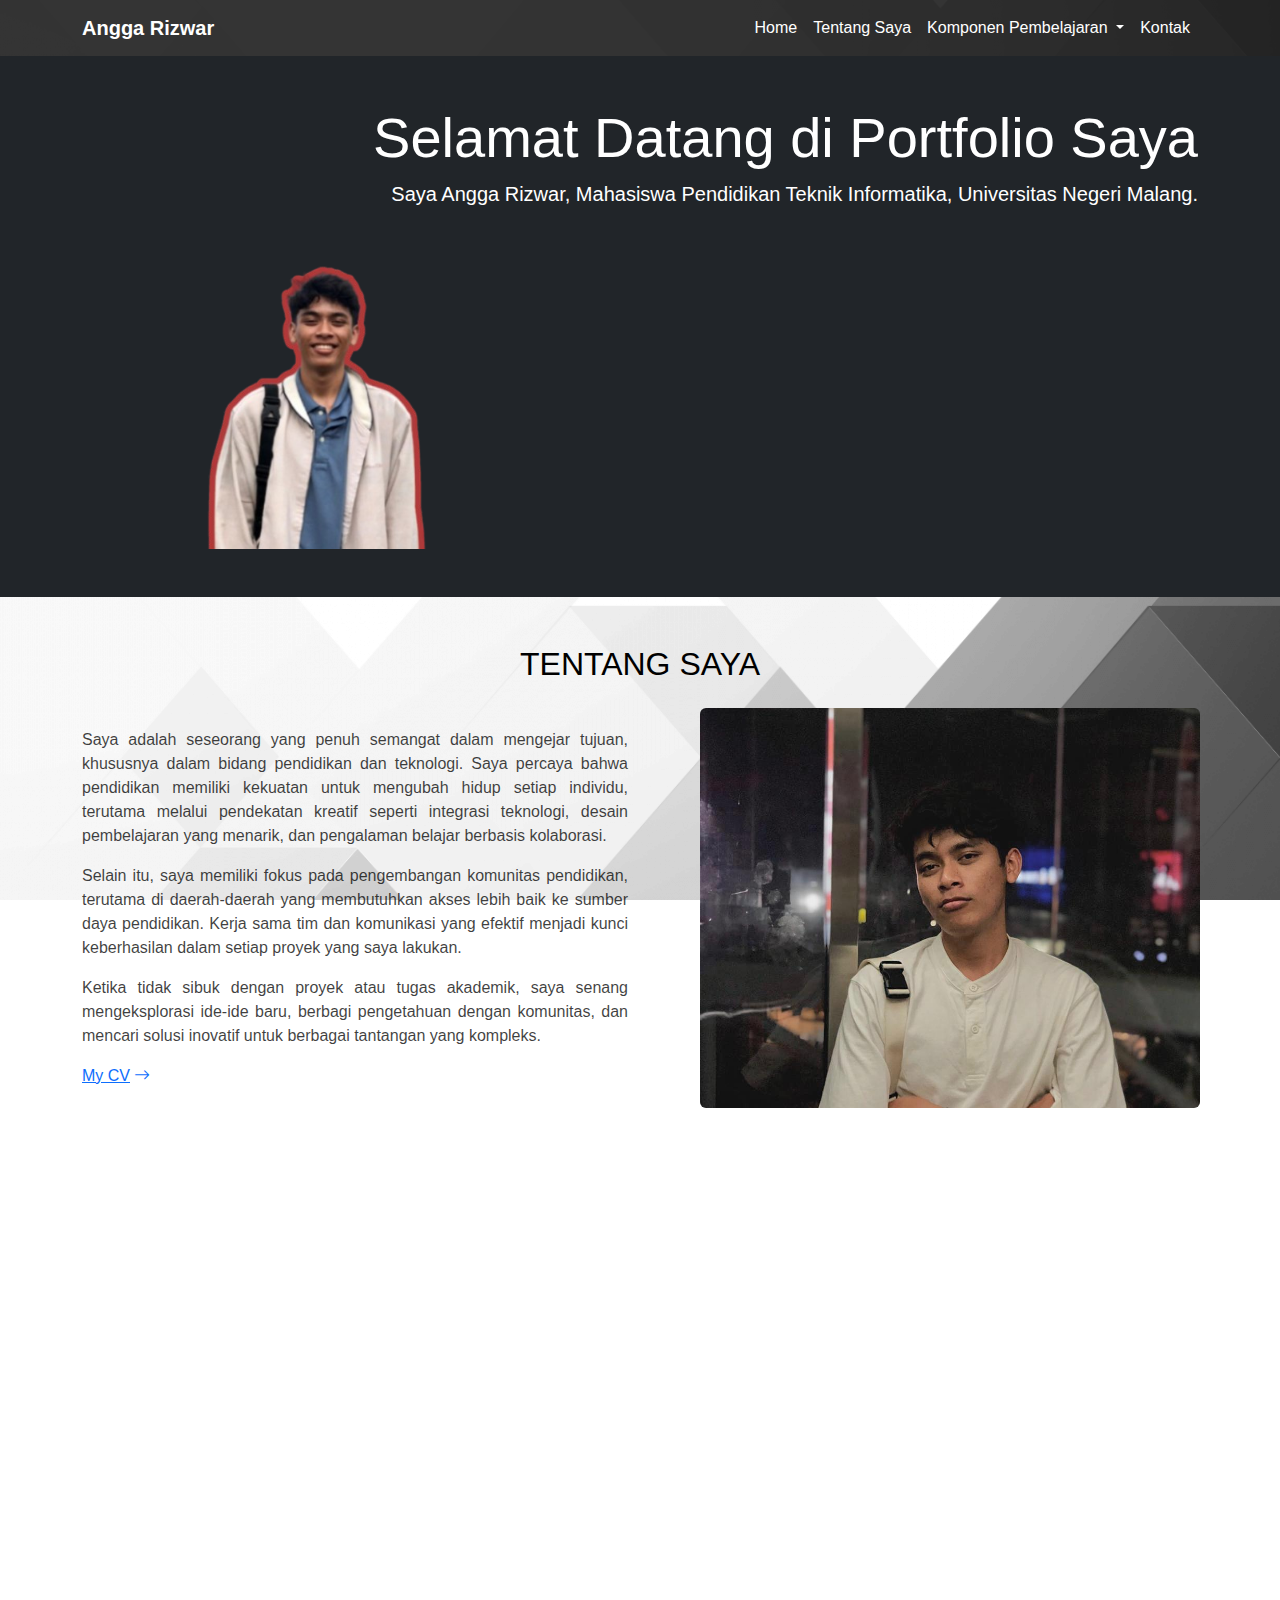
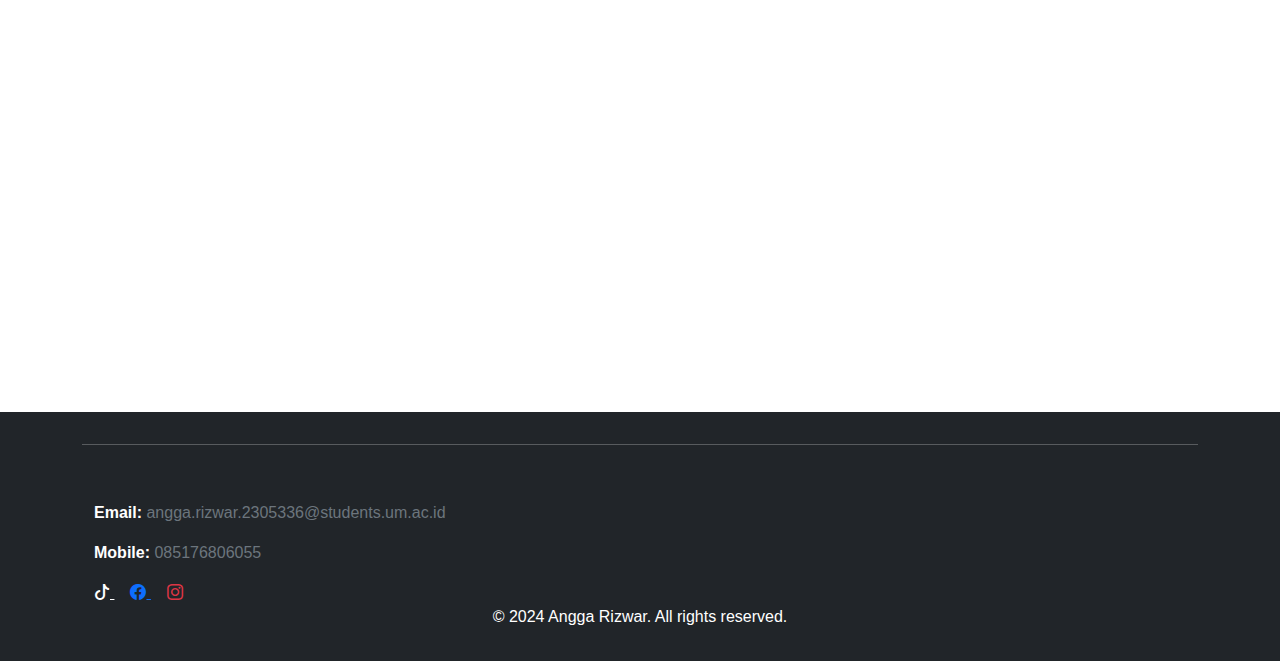
==== commit 55d23315: "Selamat Datang" ====
--- a/index.html
+++ b/index.html
@@ -7,6 +7,7 @@
     <!-- Bootstrap CSS -->
     <link href="https://cdn.jsdelivr.net/npm/bootstrap@5.3.0-alpha3/dist/css/bootstrap.min.css" rel="stylesheet" />
     <link href="https://cdn.jsdelivr.net/npm/bootstrap-icons/font/bootstrap-icons.css" rel="stylesheet">
+    <link rel="stylesheet" href="style.css">
 </head>
 <body>
     <!-- <section class="d-flex justify-content-center align-items-center bg-light">
@@ -144,7 +145,7 @@
                     <div class="tool-card">
                         <img src="https://i.pcmag.com/imagery/reviews/00NgiYhM8PUthyqlLKWLSp8-1.fit_scale.size_760x427.v1615317883.png" class="img-fluid img-thumbnail" alt="Kahoot Logo" style="width: 100px; height: 100px; object-fit: cover;"/>
                         <h5 class="mt-3">Kahoot</h5>
-                        <p>Kahoot ini berisi tes untuk mata pelajaran Matematika, topik bilangan cacah untuk kelas 6 SD.</p>
+                        <p>Kahoot ini berisi tes untuk mata pelajaran Informatika, topik umum tentang komputer dan perangkat lunak.</p>
                         <a href="https://create.kahoot.it/share/teknologi-informasi-dan-komunikasi-kelas-11/00c3e44e-b6e4-4a46-ba9f-9b82a860ca22 ">selengkapnya</a>
                     </div>
                 </div>
@@ -240,13 +241,13 @@
                   085176806055
                 </a></p>
                 <div>
-                    <a href="#" class="text-info me-3" title="LinkedIn">
-                        <i class="bi bi-linkedin"></i>
+                    <a href="https://www.tiktok.com/@angga_rizwar?is_from_webapp=1&sender_device=pc                         " class="text-white me-3" title="LinkedIn">
+                        <i class="bi bi-tiktok"></i>
                     </a>
-                    <a href="#" class="text-primary me-3" title="Facebook">
+                    <a href="https://www.facebook.com/cah.ndewo.1" class="text-primary me-3" title="Facebook">
                         <i class="bi bi-facebook"></i>
                     </a>
-                    <a href="#" class="text-danger" title="Instagram">
+                    <a href="https://www.instagram.com/a_ng.aaaa/" class="text-danger" title="Instagram">
                         <i class="bi bi-instagram"></i>
                     </a>
                 </div>
--- a/style.css
+++ b/style.css
@@ -0,0 +1,85 @@
+body {
+  font-family: Arial, sans-serif;
+  background-image: url('asset/background.png'); /* Ganti dengan URL gambar latar belakang yang diinginkan */
+  background-size: cover;
+  background-attachment: fixed;
+  color: #ffffff;
+  scroll-behavior: smooth; /* Animasi geser */
+}
+.header-section {
+  background-color: #1e1e1e; /* Tidak transparan */
+  text-align: center;
+  padding: 20px 0;
+  border-radius: 0; /* Tidak rounded */
+}
+.navbar {
+  background-color: rgba(30, 30, 30, 0.9);
+}
+.navbar-brand {
+  font-weight: bold;
+}
+.navbar-nav .nav-link {
+  color: #ffffff;
+}
+.navbar-nav .nav-link:hover {
+  color: tan; /* Warna saat hover */
+}
+.tool-card {
+  border: 1px solid #444;
+  border-radius: 8px;
+  text-align: center;
+  padding: 20px;
+  background-color: #1e1e1e; /* Tidak transparan */
+  transition: transform 0.3s, box-shadow 0.3s;
+}
+.tool-card:hover {
+  transform: translateY(-10px);
+  box-shadow: 0px 4px 10px rgba(255, 255, 255, 0.2);
+}
+.btn-pdf {
+  background-color: tan;
+  color: white;
+  text-decoration: none;
+  padding: 10px 20px;
+  border-radius: 5px;
+  font-weight: bold;
+}
+.btn-pdf:hover {
+  background-color: wheat;
+}
+/* Dropdown Styles */
+.dropdown:hover .dropdown-menu {
+  display: block;
+}
+.dropdown-menu {
+  display: none;
+  background-color: rgba(255, 255, 255, 0.9);
+}
+.dropdown-item:hover {
+  background-color: wheat; /* Warna saat hover pada dropdown */
+  color: #ffffff;
+}
+.p {
+  text-align: justify;
+}
+/* Efek Transisi */
+.fade-in {
+  opacity: 0;
+  transform: translateY(30px); /* Naik lebih tinggi */
+  transition: opacity 0.5s ease, transform 0.5s ease;
+}
+.fade-in.show {
+  opacity: 1;
+  transform: translateY(0);
+}
+.construction-message {
+  padding: 30px;
+}
+.construction-message h1 {
+  font-size: 3rem;
+  color: #dc3545; /* Warna merah */
+}
+.construction-message p {
+  font-size: 1.25rem;
+  color: #6c757d; /* Warna abu-abu */
+}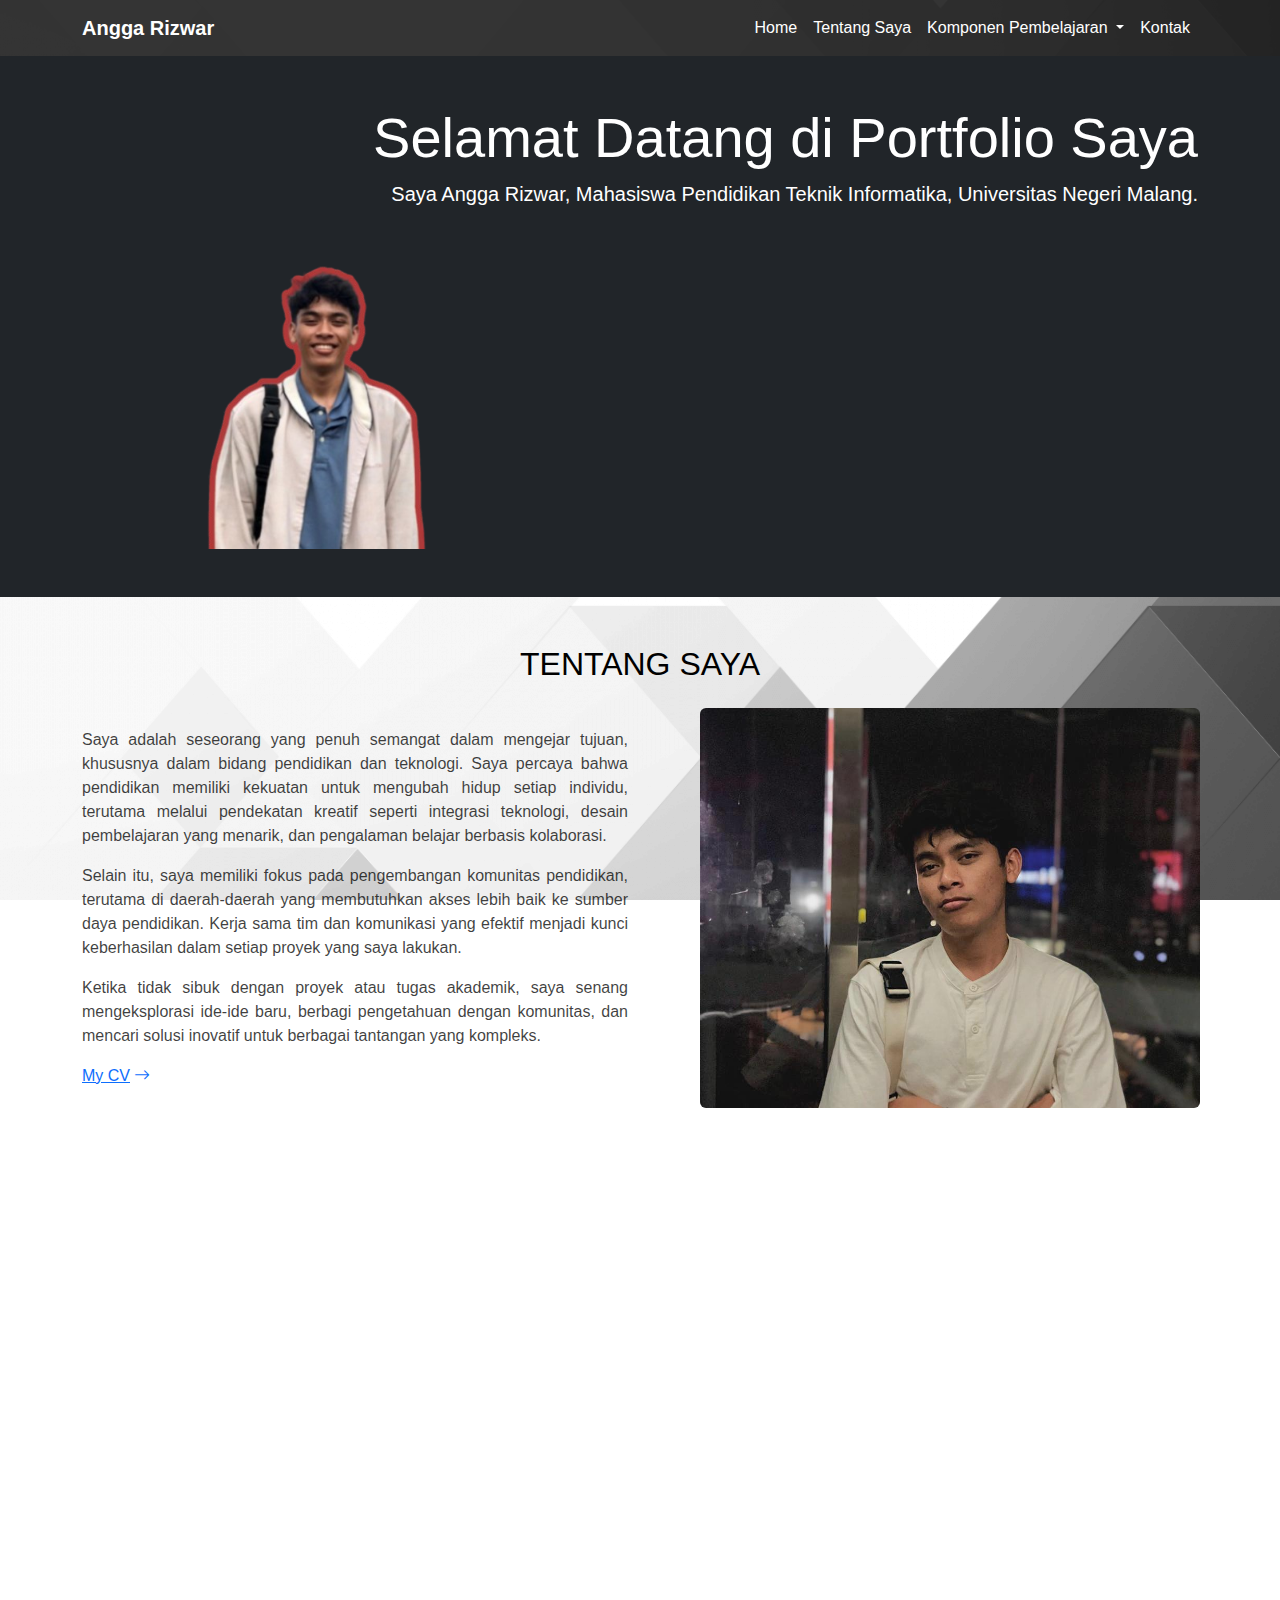
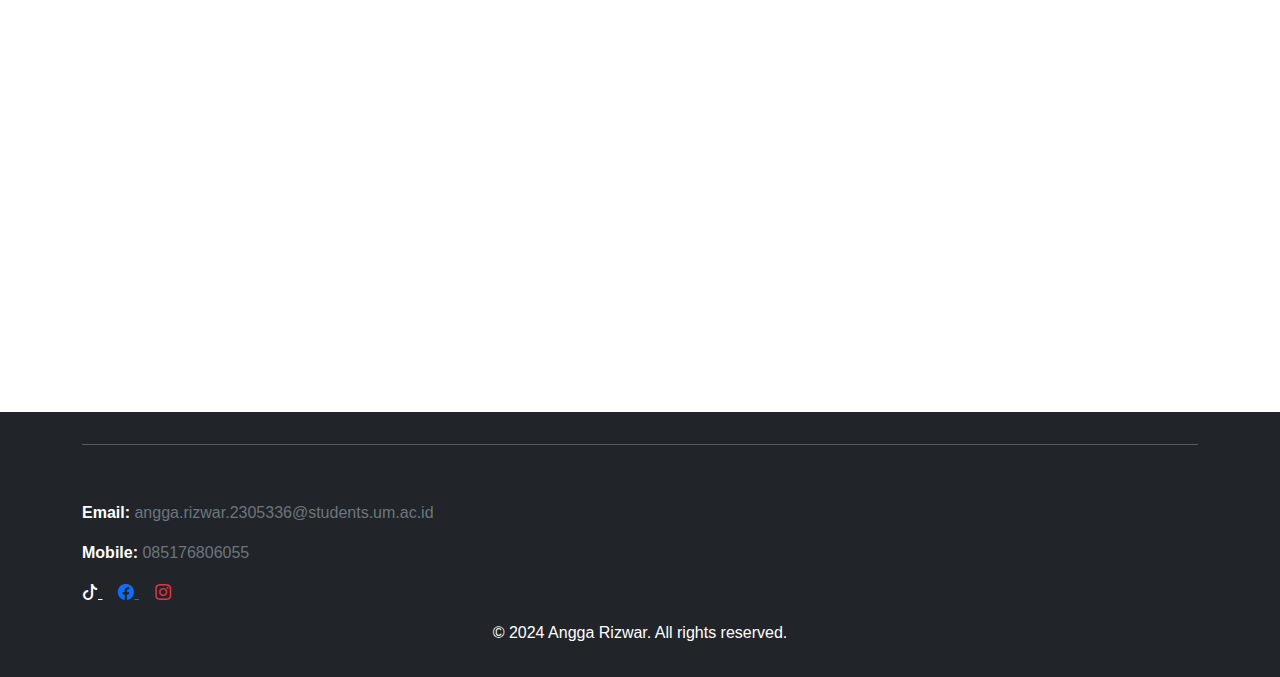
==== commit d9ed3ab5: "Selamat Datang" ====
--- a/index.html
+++ b/index.html
@@ -229,31 +229,33 @@
 
     <!-- Footer -->
     <footer class="bg-dark text-white py-3">
-        <div class="container text-center">
-          <hr>
-          <div class="container justify-content-center">
-            <div class="col-md-4 mt-4 mt-md-0 d-flex flex-column text-start">
-                <p class="text-muted">Mahasiswa Universitas Negeri Malang</p>
-                <p><strong>Email:</strong> <a href="mailto:angga.rizwar.2305336@students.um.ac.id" class="link-secondary link-underline link-underline-opacity-0">
-                  angga.rizwar.2305336@students.um.ac.id
-                </a></p>
-                <p><strong>Mobile:</strong> <a href="tel:085176806055" class="link-secondary link-underline link-underline-opacity-0">
-                  085176806055
-                </a></p>
-                <div>
-                    <a href="https://www.tiktok.com/@angga_rizwar?is_from_webapp=1&sender_device=pc                         " class="text-white me-3" title="LinkedIn">
-                        <i class="bi bi-tiktok"></i>
-                    </a>
-                    <a href="https://www.facebook.com/cah.ndewo.1" class="text-primary me-3" title="Facebook">
-                        <i class="bi bi-facebook"></i>
-                    </a>
-                    <a href="https://www.instagram.com/a_ng.aaaa/" class="text-danger" title="Instagram">
-                        <i class="bi bi-instagram"></i>
-                    </a>
-                </div>
-            </div>
-        </div>
-            <p>&copy; 2024 Angga Rizwar. All rights reserved.</p>
+        <div class="container">
+            <hr>
+            <div class="row justify-content-between">
+                <div class="col-md-4 d-flex flex-column text-start">
+                    <p class="text-muted">Mahasiswa Universitas Negeri Malang</p>
+                    <p><strong>Email:</strong> <a href="mailto:angga.rizwar.2305336@students.um.ac.id" class="link-secondary link-underline link-underline-opacity-0">
+                        angga.rizwar.2305336@students.um.ac.id
+                    </a></p>
+                    <p><strong>Mobile:</strong> <a href="tel:085176806055" class="link-secondary link-underline link-underline-opacity-0">
+                        085176806055
+                    </a></p>
+                    <div>
+                        <a href="https://www.tiktok.com/@angga_rizwar?is_from_webapp=1&sender_device=pc" class="text-white me-3" title="TikTok">
+                            <i class="bi bi-tiktok"></i>
+                        </a>
+                        <a href="https://www.facebook.com/cah.ndewo.1" class="text-primary me-3" title="Facebook">
+                            <i class="bi bi-facebook"></i>
+                        </a>
+                        <a href="https://www.instagram.com/a_ng.aaaa/" class="text-danger" title="Instagram">
+                            <i class="bi bi-instagram"></i>
+                        </a>
+                    </div>
+                </div>
+            </div>
+            <div class="text-center mt-3">
+                <p>&copy; 2024 Angga Rizwar. All rights reserved.</p>
+            </div>
         </div>
     </footer>
 
